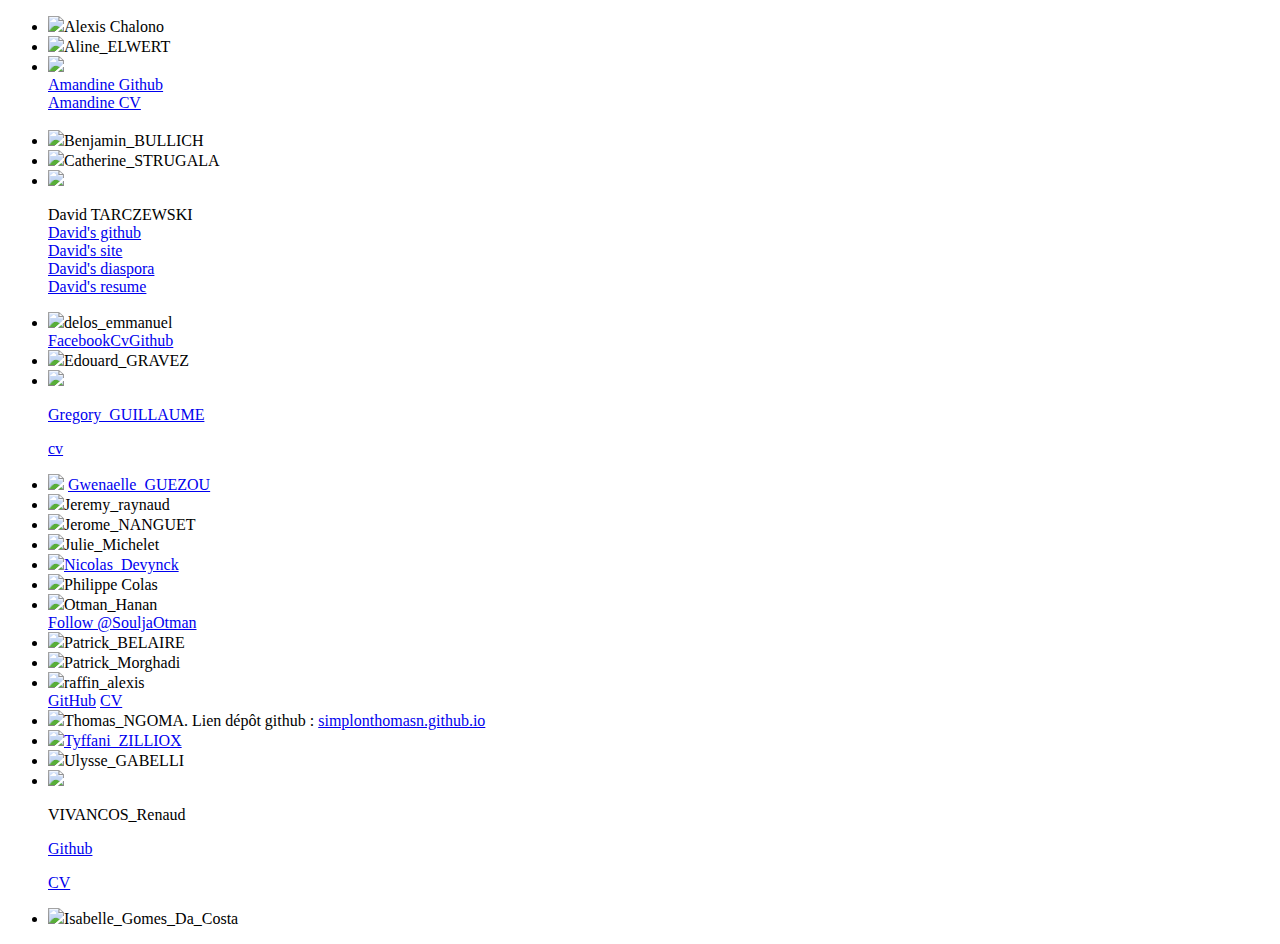
==== index.html @ 13d78bfe "Merge pull request #23 from simplon-gregoryg/master" ====
<!DOCTYPE html>
<html>
<head>
	<meta charset="utf-8">
	<title>Trombi communauté Simplon Narbonne</title>

<style>
img{
   width: 200px;
}
</style>

</head>
<body>

<ul>
	<li><img src="./images/Alexis_CHALONO.JPG" />Alexis Chalono</li>
	<li><img src="./images/Aline_ELWERT.JPG" />Aline_ELWERT</li>
	<li><img src="./images/Amandine_MICHEL.JPG" /><br/> <a href="https://github.com/simplon-amandinem">Amandine Github</a><br/> <a href="https://simplon-amandinem.github.io/">Amandine CV</a></li><br/>
	<li><img src="./images/Benjamin_BULLICH.JPG" />Benjamin_BULLICH</li>
	<li><img src="./images/Catherine_STRUGALA.JPG" />Catherine_STRUGALA</li>
	<li><img src="./images/david_TARCZEWSKI.JPG" /><br><p>David TARCZEWSKI<br><a href="https://github.com/simplon-davidt">David's github</a><br><a href="http://dtar.fr">David's site</a><br><a href="https://framasphere.org/i/5446a68cb267">David's diaspora</a><br><a href="http://http://simplon-davidt.github.io/">David's resume</a></p></li>
	<li><img src="./images/delos_emmanuel.JPG" />delos_emmanuel</li><a href="http://www.facebook.com">Facebook</a><a href=" http://manudel.livehost.fr/cv">Cv</a><a href=" https://github.com/simplon-emmanuelD">Github</a>
	<li><img src="./images/Edouard_GRAVEZ.JPG" />Edouard_GRAVEZ</li>
	<li><img src="./images/Gregory_GUILLAUME.JPG" /><p><a href="https://github.com/simplon-gregoryg">Gregory_GUILLAUME</a></p><p><a href="http://simplon-gregoryg.github.io/">cv</a></p></li>
	<li><img src="./images/Gwenaelle_GUEZOU.JPG" /> <a href="https://github.com/simplon-gwenG">Gwenaelle_GUEZOU</a></li>
	<li><img src="./images/Jeremy_raynaud.JPG" />Jeremy_raynaud</li>
	<li><img src="./images/Jerome_NANGUET.JPG" />Jerome_NANGUET</li>
	<li><img src="./images/Julie_Michelet.JPG" />Julie_Michelet</li>
	<li><img src="./images/Nicolas_Devynck.JPG" /><a href="https://github.com/simplon-ndevynck">Nicolas_Devynck</a></li>
	<li><img src="./images/Philippe_Colas.jpg" />Philippe Colas</li>
	<li><img src="./images/Otman_Hanan.JPG" />Otman_Hanan</li><a href="https://github.com/simplon-o"</a><a href="https://twitter.com/SouljaOtman" class="twitter-follow-button" data-show-count="false" data-show-screen-name="false">Follow @SouljaOtman</a>
	<li><img src="./images/Patrick_BELAIRE.JPG" />Patrick_BELAIRE</li>
	<li><img src="./images/Patrick_Morghadi.JPG" />Patrick_Morghadi</li>
	<li><img src="./images/raffin_alexis.JPG" />raffin_alexis</li> <a target=" _blank" href="https://github.com/simplon-alexisr">GitHub</a>		<a target=" _blank" href="http://localhost/cv.html">CV</a>
	<li><img src="./images/Thomas_NGOMA.JPG" />Thomas_NGOMA. Lien dépôt github : <a href="https://github.com/simplonthomasn/simplonthomasn.github.io.git">simplonthomasn.github.io</a></li>
	<li><img src="./images/Tyffani_ZILLIOX.JPG" /><a href="https://github.com/simplon-tyffaniz">Tyffani_ZILLIOX</a></li>
	<li><img src="./images/Ulysse_GABELLI.JPG" />Ulysse_GABELLI</li>
	<li><img src="./images/VIVANCOS_Renaud.JPG" /><p>VIVANCOS_Renaud</p><p><a href="https://github.com/simplon-renaudV">Github</a></p><p><a href="http://simplon-renaudv.github.io/">CV</a></p></li>
	<li><img src="./images/Isabelle_Gomes_Da_Costa.JPG" />Isabelle_Gomes_Da_Costa</li>
	<a href="https://github.com/simplon-IsabelD"</a>
	<a href="https://www.facebook.com"</a>
</ul>

</body>
</html>
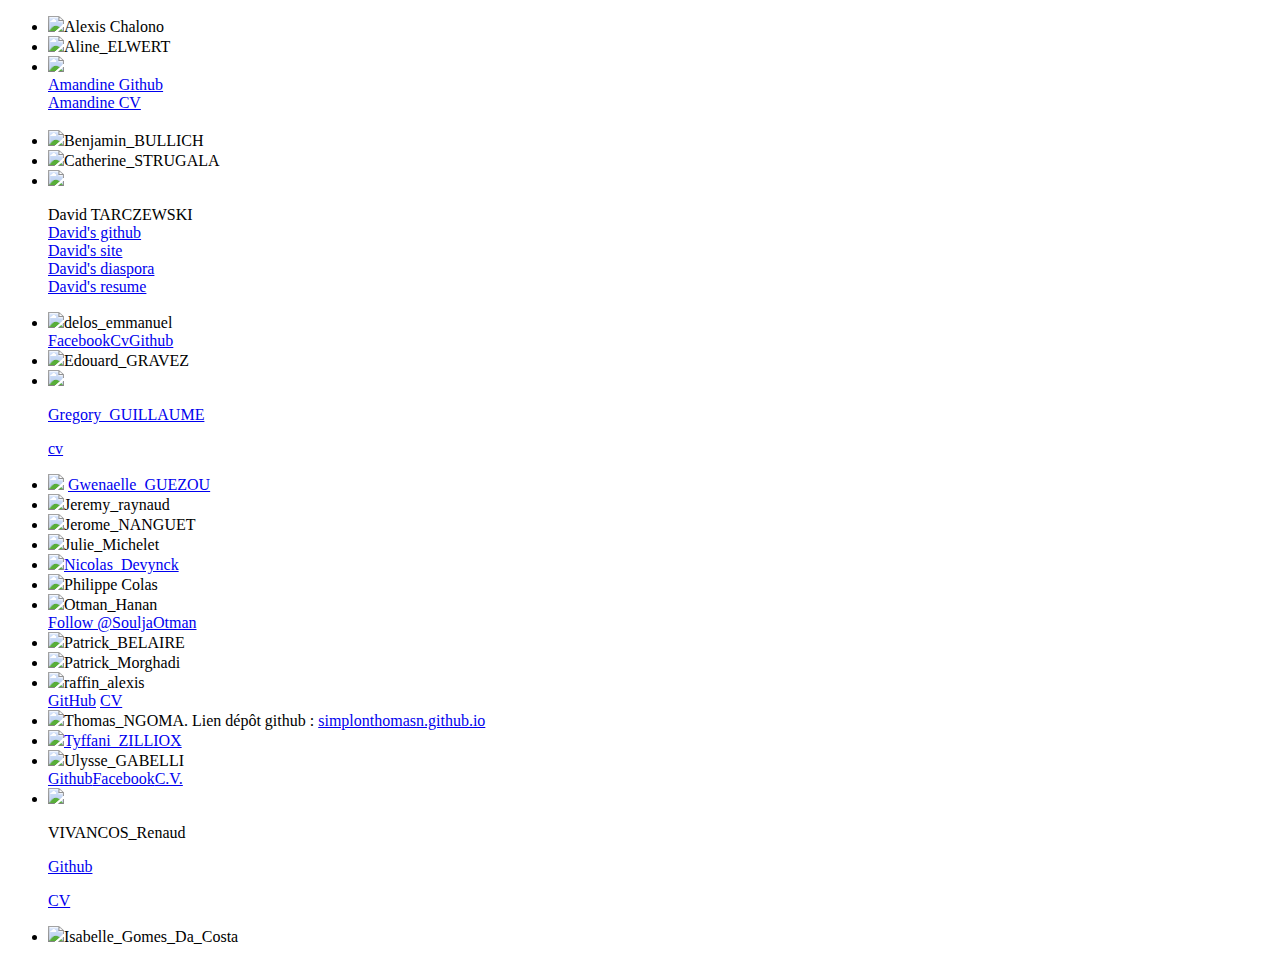
==== commit 1466a611: "Merge branch 'master' of github.com:Boyquotes/boyquotes.github.io" ====
--- a/index.html
+++ b/index.html
@@ -35,7 +35,7 @@
 	<li><img src="./images/raffin_alexis.JPG" />raffin_alexis</li> <a target=" _blank" href="https://github.com/simplon-alexisr">GitHub</a>		<a target=" _blank" href="http://localhost/cv.html">CV</a>
 	<li><img src="./images/Thomas_NGOMA.JPG" />Thomas_NGOMA. Lien dépôt github : <a href="https://github.com/simplonthomasn/simplonthomasn.github.io.git">simplonthomasn.github.io</a></li>
 	<li><img src="./images/Tyffani_ZILLIOX.JPG" /><a href="https://github.com/simplon-tyffaniz">Tyffani_ZILLIOX</a></li>
-	<li><img src="./images/Ulysse_GABELLI.JPG" />Ulysse_GABELLI</li>
+	<li><img src="./images/Ulysse_GABELLI.JPG" />Ulysse_GABELLI</li><a href="https://github.com/simplon-ulysseG">Github</a><a href="https://www.facebook.com/ulysse.gabelli?fref=ts">Facebook</a><a href="http://simplon-ulysseg.github.io/">C.V.</a>
 	<li><img src="./images/VIVANCOS_Renaud.JPG" /><p>VIVANCOS_Renaud</p><p><a href="https://github.com/simplon-renaudV">Github</a></p><p><a href="http://simplon-renaudv.github.io/">CV</a></p></li>
 	<li><img src="./images/Isabelle_Gomes_Da_Costa.JPG" />Isabelle_Gomes_Da_Costa</li>
 	<a href="https://github.com/simplon-IsabelD"</a>
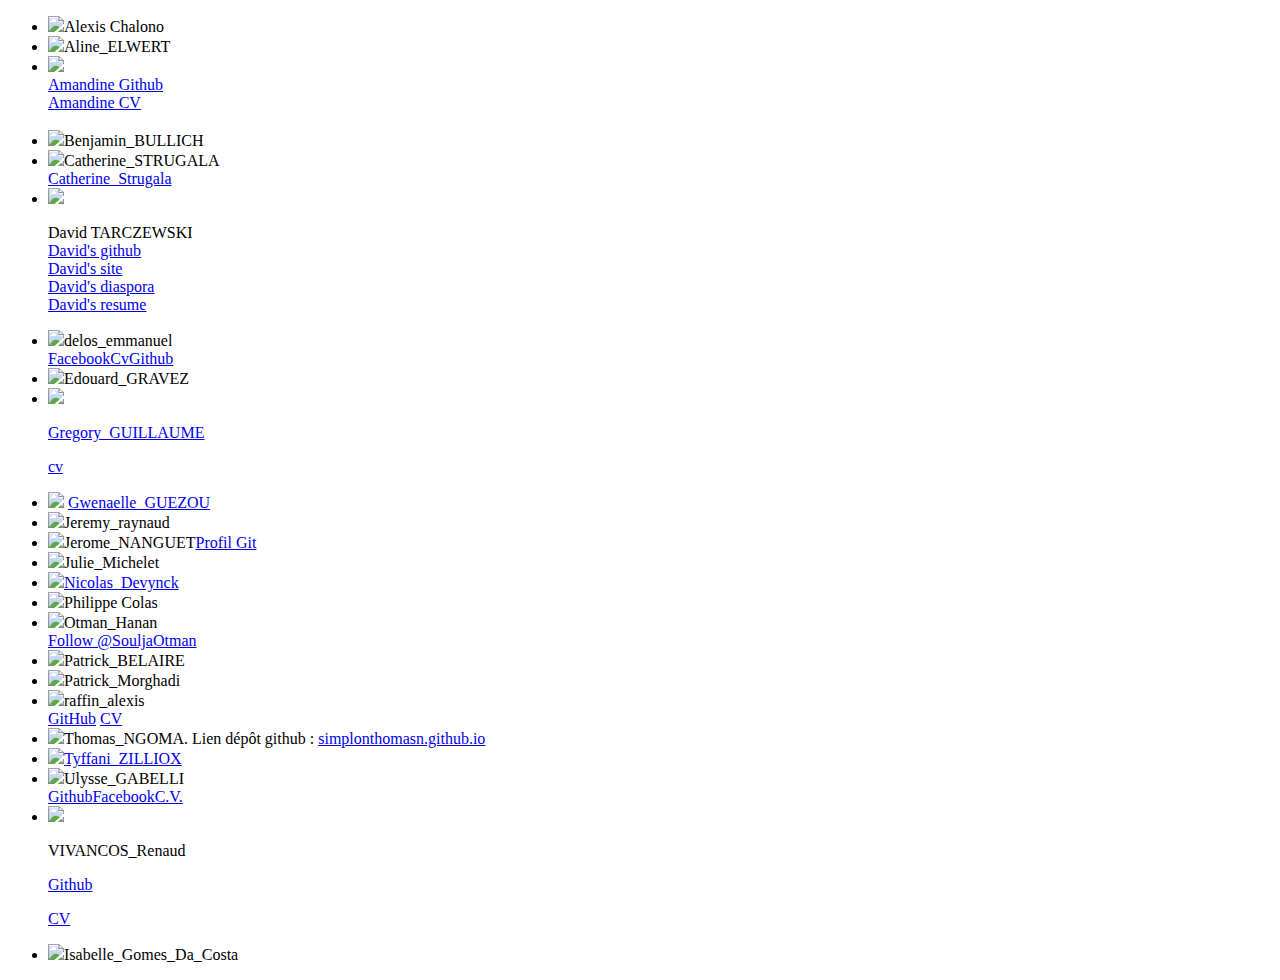
==== commit 51500261: "Merge ce5b72e8742fb559b89aca108943160c67f4a8f8 into a42394e7998a9f68ef75c4bfbebea2281faa4ef7" ====
--- a/index.html
+++ b/index.html
@@ -8,6 +8,7 @@
 img{
    width: 200px;
 }
+
 </style>
 
 </head>
@@ -18,14 +19,14 @@
 	<li><img src="./images/Aline_ELWERT.JPG" />Aline_ELWERT</li>
 	<li><img src="./images/Amandine_MICHEL.JPG" /><br/> <a href="https://github.com/simplon-amandinem">Amandine Github</a><br/> <a href="https://simplon-amandinem.github.io/">Amandine CV</a></li><br/>
 	<li><img src="./images/Benjamin_BULLICH.JPG" />Benjamin_BULLICH</li>
-	<li><img src="./images/Catherine_STRUGALA.JPG" />Catherine_STRUGALA</li>
+	<li><img src="./images/Catherine_STRUGALA.JPG" />Catherine_STRUGALA</li><a href="https://github.com/simplon-catherines">Catherine_Strugala</a></li>
 	<li><img src="./images/david_TARCZEWSKI.JPG" /><br><p>David TARCZEWSKI<br><a href="https://github.com/simplon-davidt">David's github</a><br><a href="http://dtar.fr">David's site</a><br><a href="https://framasphere.org/i/5446a68cb267">David's diaspora</a><br><a href="http://http://simplon-davidt.github.io/">David's resume</a></p></li>
 	<li><img src="./images/delos_emmanuel.JPG" />delos_emmanuel</li><a href="http://www.facebook.com">Facebook</a><a href=" http://manudel.livehost.fr/cv">Cv</a><a href=" https://github.com/simplon-emmanuelD">Github</a>
 	<li><img src="./images/Edouard_GRAVEZ.JPG" />Edouard_GRAVEZ</li>
 	<li><img src="./images/Gregory_GUILLAUME.JPG" /><p><a href="https://github.com/simplon-gregoryg">Gregory_GUILLAUME</a></p><p><a href="http://simplon-gregoryg.github.io/">cv</a></p></li>
 	<li><img src="./images/Gwenaelle_GUEZOU.JPG" /> <a href="https://github.com/simplon-gwenG">Gwenaelle_GUEZOU</a></li>
 	<li><img src="./images/Jeremy_raynaud.JPG" />Jeremy_raynaud</li>
-	<li><img src="./images/Jerome_NANGUET.JPG" />Jerome_NANGUET</li>
+	<li><img src="./images/Jerome_NANGUET.JPG" />Jerome_NANGUET<a href="https://github.com/simplon-jeromeN">Profil Git</a></li>
 	<li><img src="./images/Julie_Michelet.JPG" />Julie_Michelet</li>
 	<li><img src="./images/Nicolas_Devynck.JPG" /><a href="https://github.com/simplon-ndevynck">Nicolas_Devynck</a></li>
 	<li><img src="./images/Philippe_Colas.jpg" />Philippe Colas</li>
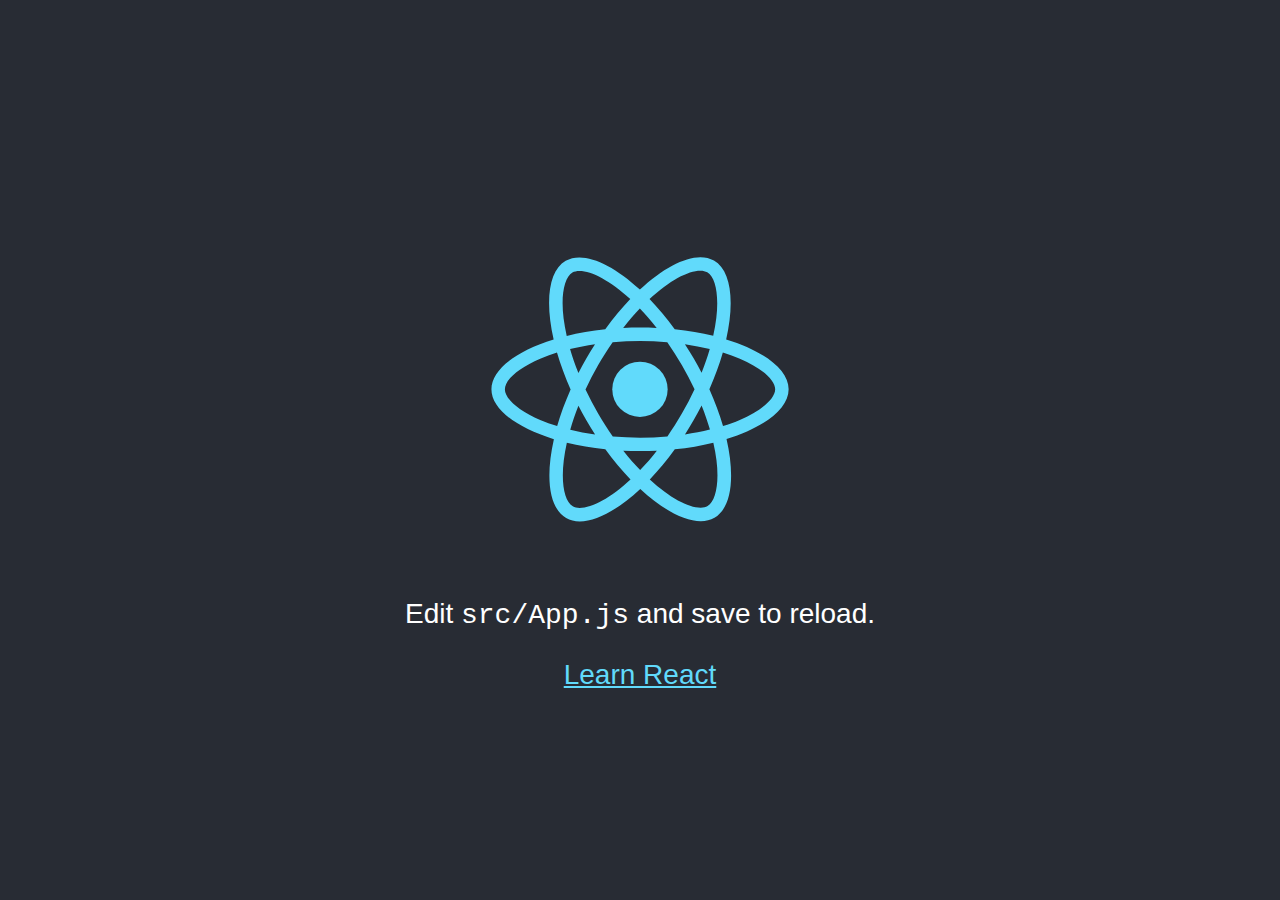
==== commit 2fa2f49a: "new site" ====
--- a/index.html
+++ b/index.html
@@ -1,47 +1 @@
-<!DOCTYPE html>
-<html>
-<head>
-	<meta charset="utf-8">
-	<title>Trombi communauté Simplon Narbonne</title>
-
-<style>
-img{
-   width: 200px;
-}
-
-</style>
-
-</head>
-<body>
-
-<ul>
-	<li><img src="./images/Alexis_CHALONO.JPG" />Alexis Chalono</li>
-	<li><img src="./images/Aline_ELWERT.JPG" />Aline_ELWERT</li>
-	<li><img src="./images/Amandine_MICHEL.JPG" /><br/> <a href="https://github.com/simplon-amandinem">Amandine Github</a><br/> <a href="https://simplon-amandinem.github.io/">Amandine CV</a></li><br/>
-	<li><img src="./images/Benjamin_BULLICH.JPG" />Benjamin_BULLICH</li>
-	<li><img src="./images/Catherine_STRUGALA.JPG" />Catherine_STRUGALA</li><a href="https://github.com/simplon-catherines">Catherine_Strugala</a></li>
-	<li><img src="./images/david_TARCZEWSKI.JPG" /><br><p>David TARCZEWSKI<br><a href="https://github.com/simplon-davidt">David's github</a><br><a href="http://dtar.fr">David's site</a><br><a href="https://framasphere.org/i/5446a68cb267">David's diaspora</a><br><a href="http://http://simplon-davidt.github.io/">David's resume</a></p></li>
-	<li><img src="./images/delos_emmanuel.JPG" />delos_emmanuel</li><a href="http://www.facebook.com">Facebook</a><a href=" http://manudel.livehost.fr/cv">Cv</a><a href=" https://github.com/simplon-emmanuelD">Github</a>
-	<li><img src="./images/Edouard_GRAVEZ.JPG" />Edouard_GRAVEZ</li>
-	<li><img src="./images/Gregory_GUILLAUME.JPG" /><p><a href="https://github.com/simplon-gregoryg">Gregory_GUILLAUME</a></p><p><a href="http://simplon-gregoryg.github.io/">cv</a></p></li>
-	<li><img src="./images/Gwenaelle_GUEZOU.JPG" /> <a href="https://github.com/simplon-gwenG">Gwenaelle_GUEZOU</a></li>
-	<li><img src="./images/Jeremy_raynaud.JPG" />Jeremy_raynaud</li>
-	<li><img src="./images/Jerome_NANGUET.JPG" />Jerome_NANGUET<a href="https://github.com/simplon-jeromeN">Profil Git</a></li>
-	<li><img src="./images/Julie_Michelet.JPG" />Julie_Michelet</li>
-	<li><img src="./images/Nicolas_Devynck.JPG" /><a href="https://github.com/simplon-ndevynck">Nicolas_Devynck</a></li>
-	<li><img src="./images/Philippe_Colas.jpg" />Philippe Colas</li>
-	<li><img src="./images/Otman_Hanan.JPG" />Otman_Hanan</li><a href="https://github.com/simplon-o"</a><a href="https://twitter.com/SouljaOtman" class="twitter-follow-button" data-show-count="false" data-show-screen-name="false">Follow @SouljaOtman</a>
-	<li><img src="./images/Patrick_BELAIRE.JPG" />Patrick_BELAIRE</li>
-	<li><img src="./images/Patrick_Morghadi.JPG" />Patrick_Morghadi</li>
-	<li><img src="./images/raffin_alexis.JPG" />raffin_alexis</li> <a target=" _blank" href="https://github.com/simplon-alexisr">GitHub</a>		<a target=" _blank" href="http://localhost/cv.html">CV</a>
-	<li><img src="./images/Thomas_NGOMA.JPG" />Thomas_NGOMA. Lien dépôt github : <a href="https://github.com/simplonthomasn/simplonthomasn.github.io.git">simplonthomasn.github.io</a></li>
-	<li><img src="./images/Tyffani_ZILLIOX.JPG" /><a href="https://github.com/simplon-tyffaniz">Tyffani_ZILLIOX</a></li>
-	<li><img src="./images/Ulysse_GABELLI.JPG" />Ulysse_GABELLI</li><a href="https://github.com/simplon-ulysseG">Github</a><a href="https://www.facebook.com/ulysse.gabelli?fref=ts">Facebook</a><a href="http://simplon-ulysseg.github.io/">C.V.</a>
-	<li><img src="./images/VIVANCOS_Renaud.JPG" /><p>VIVANCOS_Renaud</p><p><a href="https://github.com/simplon-renaudV">Github</a></p><p><a href="http://simplon-renaudv.github.io/">CV</a></p></li>
-	<li><img src="./images/Isabelle_Gomes_Da_Costa.JPG" />Isabelle_Gomes_Da_Costa</li>
-	<a href="https://github.com/simplon-IsabelD"</a>
-	<a href="https://www.facebook.com"</a>
-</ul>
-
-</body>
-</html>
+<!doctype html><html lang="en"><head><meta charset="utf-8"/><link rel="icon" href="/favicon.ico"/><meta name="viewport" content="width=device-width,initial-scale=1"/><meta name="theme-color" content="#000000"/><meta name="description" content="Web site created using create-react-app"/><link rel="apple-touch-icon" href="/logo192.png"/><link rel="manifest" href="/manifest.json"/><title>React App</title><script defer="defer" src="/static/js/main.2514c22f.js"></script><link href="/static/css/main.073c9b0a.css" rel="stylesheet"></head><body><noscript>You need to enable JavaScript to run this app.</noscript><div id="root"></div></body></html>--- a/static/css/main.073c9b0a.css
+++ b/static/css/main.073c9b0a.css
@@ -0,0 +1,2 @@
+body{-webkit-font-smoothing:antialiased;-moz-osx-font-smoothing:grayscale;font-family:-apple-system,BlinkMacSystemFont,Segoe UI,Roboto,Oxygen,Ubuntu,Cantarell,Fira Sans,Droid Sans,Helvetica Neue,sans-serif;margin:0}code{font-family:source-code-pro,Menlo,Monaco,Consolas,Courier New,monospace}.App{text-align:center}.App-logo{height:40vmin;pointer-events:none}@media (prefers-reduced-motion:no-preference){.App-logo{-webkit-animation:App-logo-spin 20s linear infinite;animation:App-logo-spin 20s linear infinite}}.App-header{align-items:center;background-color:#282c34;color:#fff;display:flex;flex-direction:column;font-size:calc(10px + 2vmin);justify-content:center;min-height:100vh}.App-link{color:#61dafb}@-webkit-keyframes App-logo-spin{0%{-webkit-transform:rotate(0deg);transform:rotate(0deg)}to{-webkit-transform:rotate(1turn);transform:rotate(1turn)}}@keyframes App-logo-spin{0%{-webkit-transform:rotate(0deg);transform:rotate(0deg)}to{-webkit-transform:rotate(1turn);transform:rotate(1turn)}}
+/*# sourceMappingURL=main.073c9b0a.css.map*/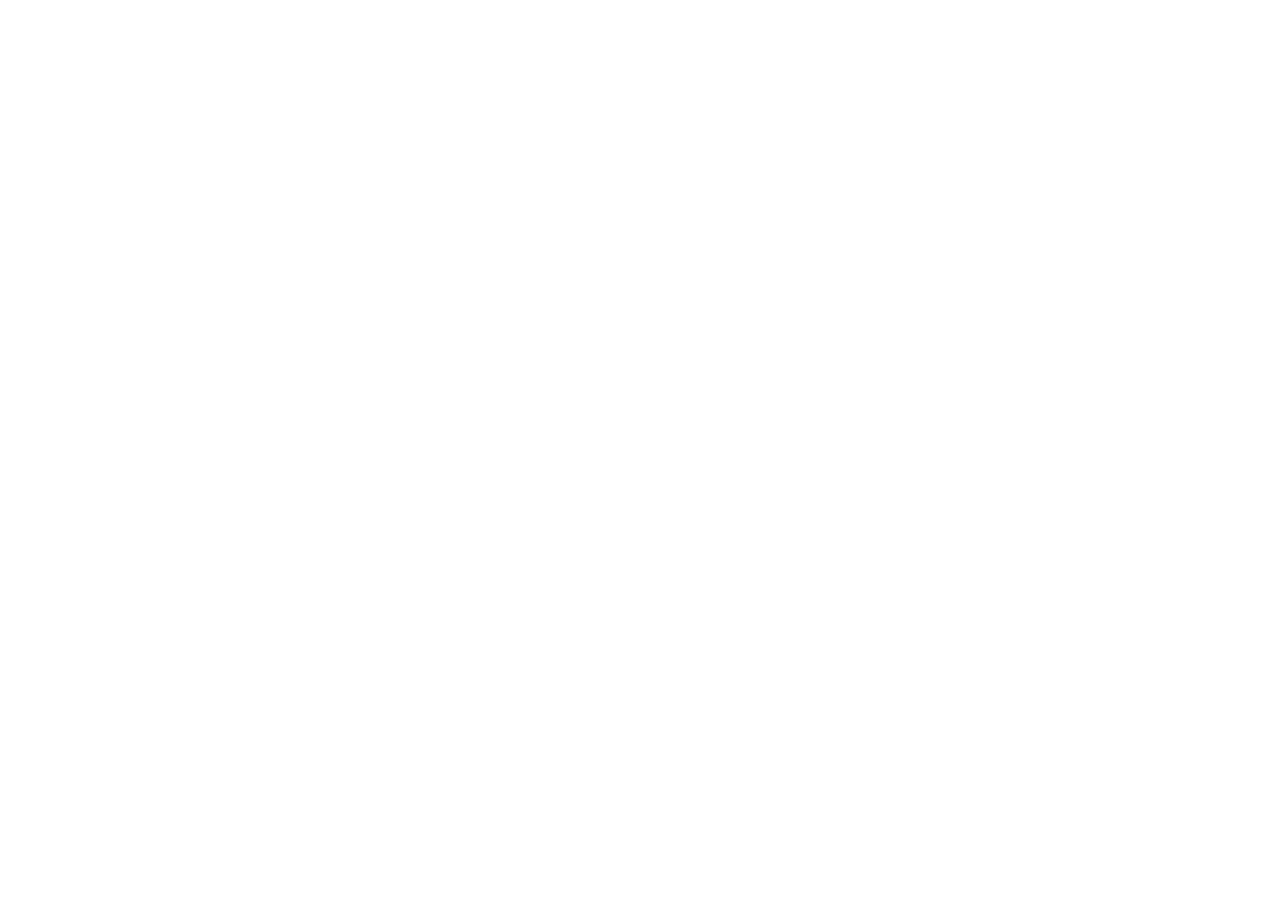
==== commit 283dcc6c: "new site 2" ====
--- a/index.html
+++ b/index.html
@@ -1 +1 @@
-<!doctype html><html lang="en"><head><meta charset="utf-8"/><link rel="icon" href="/favicon.ico"/><meta name="viewport" content="width=device-width,initial-scale=1"/><meta name="theme-color" content="#000000"/><meta name="description" content="Web site created using create-react-app"/><link rel="apple-touch-icon" href="/logo192.png"/><link rel="manifest" href="/manifest.json"/><title>React App</title><script defer="defer" src="/static/js/main.2514c22f.js"></script><link href="/static/css/main.073c9b0a.css" rel="stylesheet"></head><body><noscript>You need to enable JavaScript to run this app.</noscript><div id="root"></div></body></html>+<!doctype html><html lang="en"><head><meta charset="utf-8"/><link rel="icon" href="/p2p-dApp/favicon.ico"/><meta name="viewport" content="width=device-width,initial-scale=1"/><meta name="theme-color" content="#000000"/><meta name="description" content="Web site created using create-react-app"/><link rel="apple-touch-icon" href="logo192.png"/><link rel="manifest" href="/p2p-dApp/manifest.json"/><title>Play 2 Plant - Ethereum</title><link href="/p2p-dApp/static/css/main.5bbdf3fa.chunk.css" rel="stylesheet"></head><body><noscript>You need to enable JavaScript to run this app.</noscript><div id="root"></div><script>!function(a){function e(e){for(var t,r,n=e[0],o=e[1],u=e[2],p=0,l=[];p<n.length;p++)r=n[p],Object.prototype.hasOwnProperty.call(i,r)&&i[r]&&l.push(i[r][0]),i[r]=0;for(t in o)Object.prototype.hasOwnProperty.call(o,t)&&(a[t]=o[t]);for(s&&s(e);l.length;)l.shift()();return c.push.apply(c,u||[]),f()}function f(){for(var e,t=0;t<c.length;t++){for(var r=c[t],n=!0,o=1;o<r.length;o++){var u=r[o];0!==i[u]&&(n=!1)}n&&(c.splice(t--,1),e=p(p.s=r[0]))}return e}var r={},i={1:0},c=[];function p(e){if(r[e])return r[e].exports;var t=r[e]={i:e,l:!1,exports:{}};return a[e].call(t.exports,t,t.exports,p),t.l=!0,t.exports}p.m=a,p.c=r,p.d=function(e,t,r){p.o(e,t)||Object.defineProperty(e,t,{enumerable:!0,get:r})},p.r=function(e){"undefined"!=typeof Symbol&&Symbol.toStringTag&&Object.defineProperty(e,Symbol.toStringTag,{value:"Module"}),Object.defineProperty(e,"__esModule",{value:!0})},p.t=function(t,e){if(1&e&&(t=p(t)),8&e)return t;if(4&e&&"object"==typeof t&&t&&t.__esModule)return t;var r=Object.create(null);if(p.r(r),Object.defineProperty(r,"default",{enumerable:!0,value:t}),2&e&&"string"!=typeof t)for(var n in t)p.d(r,n,function(e){return t[e]}.bind(null,n));return r},p.n=function(e){var t=e&&e.__esModule?function(){return e.default}:function(){return e};return p.d(t,"a",t),t},p.o=function(e,t){return Object.prototype.hasOwnProperty.call(e,t)},p.p="/p2p-dApp/";var t=this.webpackJsonpplay2plant=this.webpackJsonpplay2plant||[],n=t.push.bind(t);t.push=e,t=t.slice();for(var o=0;o<t.length;o++)e(t[o]);var s=n;f()}([])</script><script src="/p2p-dApp/static/js/2.8daa6260.chunk.js"></script><script src="/p2p-dApp/static/js/main.a164c578.chunk.js"></script></body></html>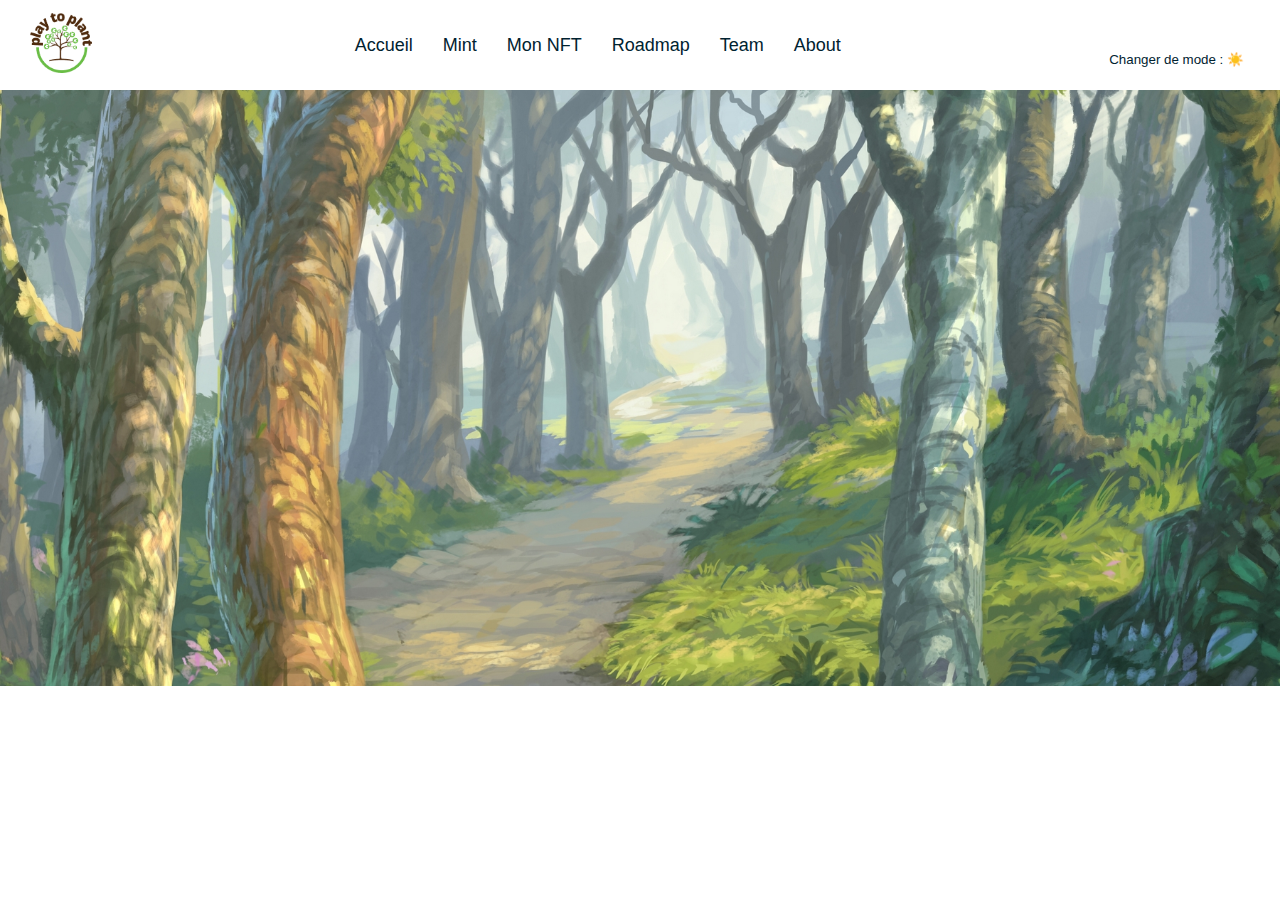
==== commit 0b5b59ac: "new site 4" ====
--- a/index.html
+++ b/index.html
@@ -1 +1 @@
-<!doctype html><html lang="en"><head><meta charset="utf-8"/><link rel="icon" href="/p2p-dApp/favicon.ico"/><meta name="viewport" content="width=device-width,initial-scale=1"/><meta name="theme-color" content="#000000"/><meta name="description" content="Web site created using create-react-app"/><link rel="apple-touch-icon" href="logo192.png"/><link rel="manifest" href="/p2p-dApp/manifest.json"/><title>Play 2 Plant - Ethereum</title><link href="/p2p-dApp/static/css/main.5bbdf3fa.chunk.css" rel="stylesheet"></head><body><noscript>You need to enable JavaScript to run this app.</noscript><div id="root"></div><script>!function(a){function e(e){for(var t,r,n=e[0],o=e[1],u=e[2],p=0,l=[];p<n.length;p++)r=n[p],Object.prototype.hasOwnProperty.call(i,r)&&i[r]&&l.push(i[r][0]),i[r]=0;for(t in o)Object.prototype.hasOwnProperty.call(o,t)&&(a[t]=o[t]);for(s&&s(e);l.length;)l.shift()();return c.push.apply(c,u||[]),f()}function f(){for(var e,t=0;t<c.length;t++){for(var r=c[t],n=!0,o=1;o<r.length;o++){var u=r[o];0!==i[u]&&(n=!1)}n&&(c.splice(t--,1),e=p(p.s=r[0]))}return e}var r={},i={1:0},c=[];function p(e){if(r[e])return r[e].exports;var t=r[e]={i:e,l:!1,exports:{}};return a[e].call(t.exports,t,t.exports,p),t.l=!0,t.exports}p.m=a,p.c=r,p.d=function(e,t,r){p.o(e,t)||Object.defineProperty(e,t,{enumerable:!0,get:r})},p.r=function(e){"undefined"!=typeof Symbol&&Symbol.toStringTag&&Object.defineProperty(e,Symbol.toStringTag,{value:"Module"}),Object.defineProperty(e,"__esModule",{value:!0})},p.t=function(t,e){if(1&e&&(t=p(t)),8&e)return t;if(4&e&&"object"==typeof t&&t&&t.__esModule)return t;var r=Object.create(null);if(p.r(r),Object.defineProperty(r,"default",{enumerable:!0,value:t}),2&e&&"string"!=typeof t)for(var n in t)p.d(r,n,function(e){return t[e]}.bind(null,n));return r},p.n=function(e){var t=e&&e.__esModule?function(){return e.default}:function(){return e};return p.d(t,"a",t),t},p.o=function(e,t){return Object.prototype.hasOwnProperty.call(e,t)},p.p="/p2p-dApp/";var t=this.webpackJsonpplay2plant=this.webpackJsonpplay2plant||[],n=t.push.bind(t);t.push=e,t=t.slice();for(var o=0;o<t.length;o++)e(t[o]);var s=n;f()}([])</script><script src="/p2p-dApp/static/js/2.8daa6260.chunk.js"></script><script src="/p2p-dApp/static/js/main.a164c578.chunk.js"></script></body></html>+<!doctype html><html lang="en"><head><meta charset="utf-8"/><link rel="icon" href="/favicon.ico"/><meta name="viewport" content="width=device-width,initial-scale=1"/><meta name="theme-color" content="#000000"/><meta name="description" content="Web site created using create-react-app"/><link rel="apple-touch-icon" href="logo192.png"/><link rel="manifest" href="manifest.json"/><title>Play 2 Plant - Ethereum</title><link href="/static/css/main.ca884cec.chunk.css" rel="stylesheet"></head><body><noscript>You need to enable JavaScript to run this app.</noscript><div id="root"></div><script>!function(p){function e(e){for(var t,r,n=e[0],o=e[1],u=e[2],l=0,a=[];l<n.length;l++)r=n[l],Object.prototype.hasOwnProperty.call(i,r)&&i[r]&&a.push(i[r][0]),i[r]=0;for(t in o)Object.prototype.hasOwnProperty.call(o,t)&&(p[t]=o[t]);for(s&&s(e);a.length;)a.shift()();return c.push.apply(c,u||[]),f()}function f(){for(var e,t=0;t<c.length;t++){for(var r=c[t],n=!0,o=1;o<r.length;o++){var u=r[o];0!==i[u]&&(n=!1)}n&&(c.splice(t--,1),e=l(l.s=r[0]))}return e}var r={},i={1:0},c=[];function l(e){if(r[e])return r[e].exports;var t=r[e]={i:e,l:!1,exports:{}};return p[e].call(t.exports,t,t.exports,l),t.l=!0,t.exports}l.m=p,l.c=r,l.d=function(e,t,r){l.o(e,t)||Object.defineProperty(e,t,{enumerable:!0,get:r})},l.r=function(e){"undefined"!=typeof Symbol&&Symbol.toStringTag&&Object.defineProperty(e,Symbol.toStringTag,{value:"Module"}),Object.defineProperty(e,"__esModule",{value:!0})},l.t=function(t,e){if(1&e&&(t=l(t)),8&e)return t;if(4&e&&"object"==typeof t&&t&&t.__esModule)return t;var r=Object.create(null);if(l.r(r),Object.defineProperty(r,"default",{enumerable:!0,value:t}),2&e&&"string"!=typeof t)for(var n in t)l.d(r,n,function(e){return t[e]}.bind(null,n));return r},l.n=function(e){var t=e&&e.__esModule?function(){return e.default}:function(){return e};return l.d(t,"a",t),t},l.o=function(e,t){return Object.prototype.hasOwnProperty.call(e,t)},l.p="/";var t=this.webpackJsonpplay2plant=this.webpackJsonpplay2plant||[],n=t.push.bind(t);t.push=e,t=t.slice();for(var o=0;o<t.length;o++)e(t[o]);var s=n;f()}([])</script><script src="/static/js/2.11447610.chunk.js"></script><script src="/static/js/main.a164c578.chunk.js"></script></body></html>
--- a/static/css/main.ca884cec.chunk.css
+++ b/static/css/main.ca884cec.chunk.css
@@ -0,0 +1,2 @@
+body{margin:0;font-family:-apple-system,BlinkMacSystemFont,Segoe UI,Roboto,Oxygen,Ubuntu,Cantarell,Fira Sans,Droid Sans,Helvetica Neue,sans-serif;-webkit-font-smoothing:antialiased;-moz-osx-font-smoothing:grayscale}code{font-family:source-code-pro,Menlo,Monaco,Consolas,Courier New,monospace}.App{text-align:center}.App-logo{height:40vmin;pointer-events:none}@media (prefers-reduced-motion:no-preference){.App-logo{-webkit-animation:App-logo-spin 20s linear infinite;animation:App-logo-spin 20s linear infinite}}.App-header{background-color:#282c34;min-height:100vh;display:flex;flex-direction:column;align-items:center;justify-content:center;font-size:calc(10px + 2vmin);color:#fff}#root nav{background:#fff;height:30px}.App-link{color:#61dafb}.appP2P{display:flex;flex-direction:row}.appP2P>div{width:50%;align-items:center;background:#fff;margin:3rem;padding:2rem;border-radius:10px;opacity:1%;font-weight:700}.appP2P>div:first-child{background-color:#000;color:#fff}.appP2P>div:last-child{background-color:#fff;color:#000}@-webkit-keyframes App-logo-spin{0%{-webkit-transform:rotate(0deg);transform:rotate(0deg)}to{-webkit-transform:rotate(1turn);transform:rotate(1turn)}}@keyframes App-logo-spin{0%{-webkit-transform:rotate(0deg);transform:rotate(0deg)}to{-webkit-transform:rotate(1turn);transform:rotate(1turn)}}.roadmap{align-items:center;background:#fff;margin:3rem;padding:2rem;border-radius:10px;opacity:1%;font-weight:700;text-align:center}.roadmap ul li{list-style-type:none}.marketPlaceTree{justify-content:center}.card{background-color:transparent!important;padding:5rem 8rem 0;border:none!important}.nftLeaf .card{width:580px;height:700px;margin:auto;background:url(/static/media/board.7d14b0f1.png) no-repeat}.nftLeaf .card-title{color:#fff}.nftLeaf .card-body{text-align:center;padding:1rem 1rem 1rem 2.5rem}.ntfLeaf .card-img-top{padding:1rem}.nftLeaf .card-text{color:#fff}.mintPage{display:flex;flex-direction:column;align-items:center;background:#fff;margin:3rem;padding:2rem;border-radius:10px}.about{display:flex;flex-direction:row;justify-content:space-between;flex-wrap:wrap}.about>div{width:30%;margin:1em 0;align-items:center;padding:1rem;border-radius:10px;opacity:1%;text-align:center;font-size:1.2em}.whiteBox{background:#fff}.greenBox,.whiteBox{border:3px solid #000;font-weight:700}.greenBox{background:#07580d;color:#fff}.about h1{font-size:1.5rem}
+/*# sourceMappingURL=main.ca884cec.chunk.css.map */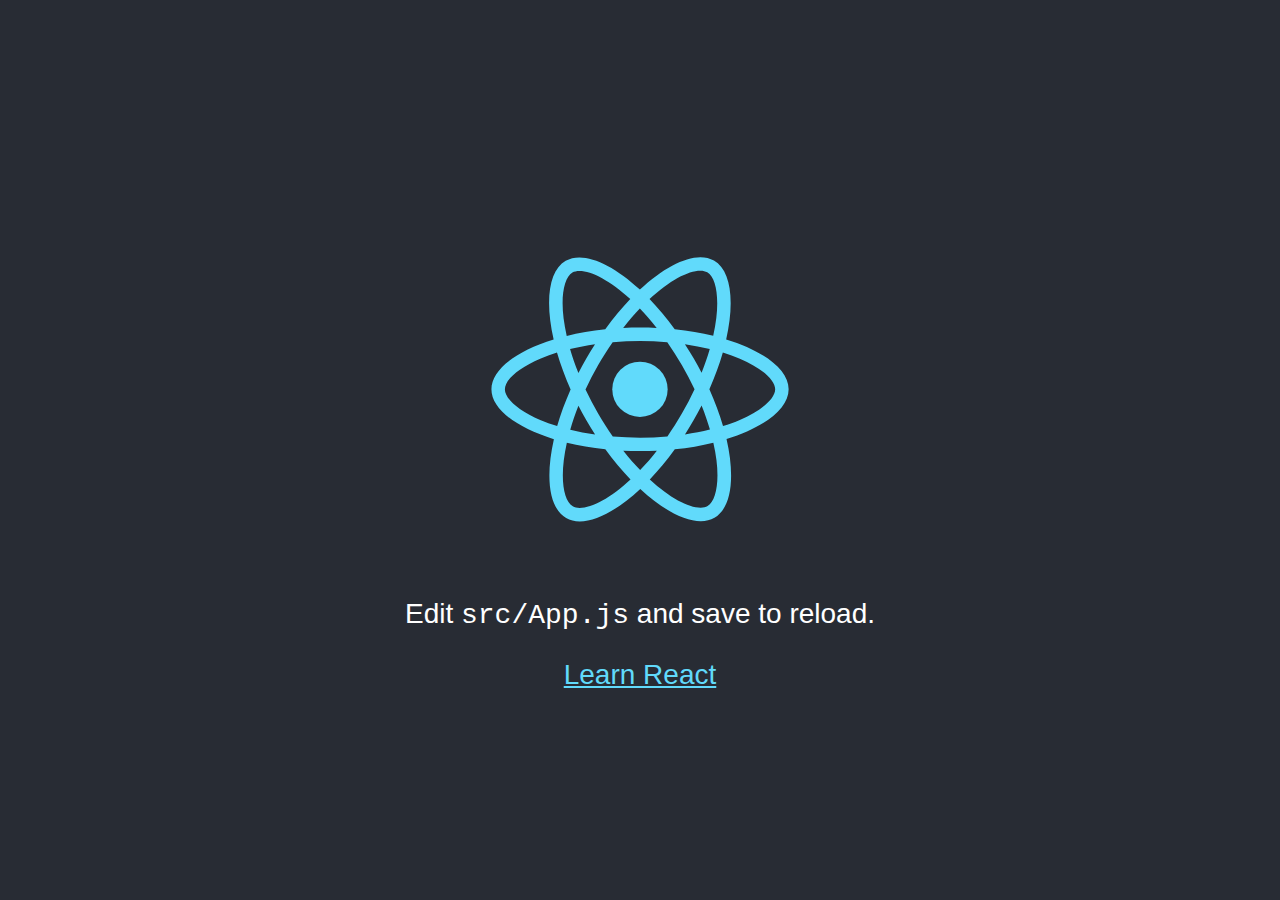
==== commit 8cabd412: "new site 4" ====
--- a/index.html
+++ b/index.html
@@ -1 +1 @@
-<!doctype html><html lang="en"><head><meta charset="utf-8"/><link rel="icon" href="/favicon.ico"/><meta name="viewport" content="width=device-width,initial-scale=1"/><meta name="theme-color" content="#000000"/><meta name="description" content="Web site created using create-react-app"/><link rel="apple-touch-icon" href="logo192.png"/><link rel="manifest" href="manifest.json"/><title>Play 2 Plant - Ethereum</title><link href="/static/css/main.ca884cec.chunk.css" rel="stylesheet"></head><body><noscript>You need to enable JavaScript to run this app.</noscript><div id="root"></div><script>!function(p){function e(e){for(var t,r,n=e[0],o=e[1],u=e[2],l=0,a=[];l<n.length;l++)r=n[l],Object.prototype.hasOwnProperty.call(i,r)&&i[r]&&a.push(i[r][0]),i[r]=0;for(t in o)Object.prototype.hasOwnProperty.call(o,t)&&(p[t]=o[t]);for(s&&s(e);a.length;)a.shift()();return c.push.apply(c,u||[]),f()}function f(){for(var e,t=0;t<c.length;t++){for(var r=c[t],n=!0,o=1;o<r.length;o++){var u=r[o];0!==i[u]&&(n=!1)}n&&(c.splice(t--,1),e=l(l.s=r[0]))}return e}var r={},i={1:0},c=[];function l(e){if(r[e])return r[e].exports;var t=r[e]={i:e,l:!1,exports:{}};return p[e].call(t.exports,t,t.exports,l),t.l=!0,t.exports}l.m=p,l.c=r,l.d=function(e,t,r){l.o(e,t)||Object.defineProperty(e,t,{enumerable:!0,get:r})},l.r=function(e){"undefined"!=typeof Symbol&&Symbol.toStringTag&&Object.defineProperty(e,Symbol.toStringTag,{value:"Module"}),Object.defineProperty(e,"__esModule",{value:!0})},l.t=function(t,e){if(1&e&&(t=l(t)),8&e)return t;if(4&e&&"object"==typeof t&&t&&t.__esModule)return t;var r=Object.create(null);if(l.r(r),Object.defineProperty(r,"default",{enumerable:!0,value:t}),2&e&&"string"!=typeof t)for(var n in t)l.d(r,n,function(e){return t[e]}.bind(null,n));return r},l.n=function(e){var t=e&&e.__esModule?function(){return e.default}:function(){return e};return l.d(t,"a",t),t},l.o=function(e,t){return Object.prototype.hasOwnProperty.call(e,t)},l.p="/";var t=this.webpackJsonpplay2plant=this.webpackJsonpplay2plant||[],n=t.push.bind(t);t.push=e,t=t.slice();for(var o=0;o<t.length;o++)e(t[o]);var s=n;f()}([])</script><script src="/static/js/2.11447610.chunk.js"></script><script src="/static/js/main.a164c578.chunk.js"></script></body></html>
+<!doctype html><html lang="en"><head><meta charset="utf-8"/><link rel="icon" href="/favicon.ico"/><meta name="viewport" content="width=device-width,initial-scale=1"/><meta name="theme-color" content="#000000"/><meta name="description" content="Web site created using create-react-app"/><link rel="apple-touch-icon" href="/logo192.png"/><link rel="manifest" href="/manifest.json"/><title>React App</title><script defer="defer" src="/static/js/main.2514c22f.js"></script><link href="/static/css/main.073c9b0a.css" rel="stylesheet"></head><body><noscript>You need to enable JavaScript to run this app.</noscript><div id="root"></div></body></html>--- a/static/css/main.073c9b0a.css
+++ b/static/css/main.073c9b0a.css
@@ -0,0 +1,2 @@
+body{-webkit-font-smoothing:antialiased;-moz-osx-font-smoothing:grayscale;font-family:-apple-system,BlinkMacSystemFont,Segoe UI,Roboto,Oxygen,Ubuntu,Cantarell,Fira Sans,Droid Sans,Helvetica Neue,sans-serif;margin:0}code{font-family:source-code-pro,Menlo,Monaco,Consolas,Courier New,monospace}.App{text-align:center}.App-logo{height:40vmin;pointer-events:none}@media (prefers-reduced-motion:no-preference){.App-logo{-webkit-animation:App-logo-spin 20s linear infinite;animation:App-logo-spin 20s linear infinite}}.App-header{align-items:center;background-color:#282c34;color:#fff;display:flex;flex-direction:column;font-size:calc(10px + 2vmin);justify-content:center;min-height:100vh}.App-link{color:#61dafb}@-webkit-keyframes App-logo-spin{0%{-webkit-transform:rotate(0deg);transform:rotate(0deg)}to{-webkit-transform:rotate(1turn);transform:rotate(1turn)}}@keyframes App-logo-spin{0%{-webkit-transform:rotate(0deg);transform:rotate(0deg)}to{-webkit-transform:rotate(1turn);transform:rotate(1turn)}}
+/*# sourceMappingURL=main.073c9b0a.css.map*/